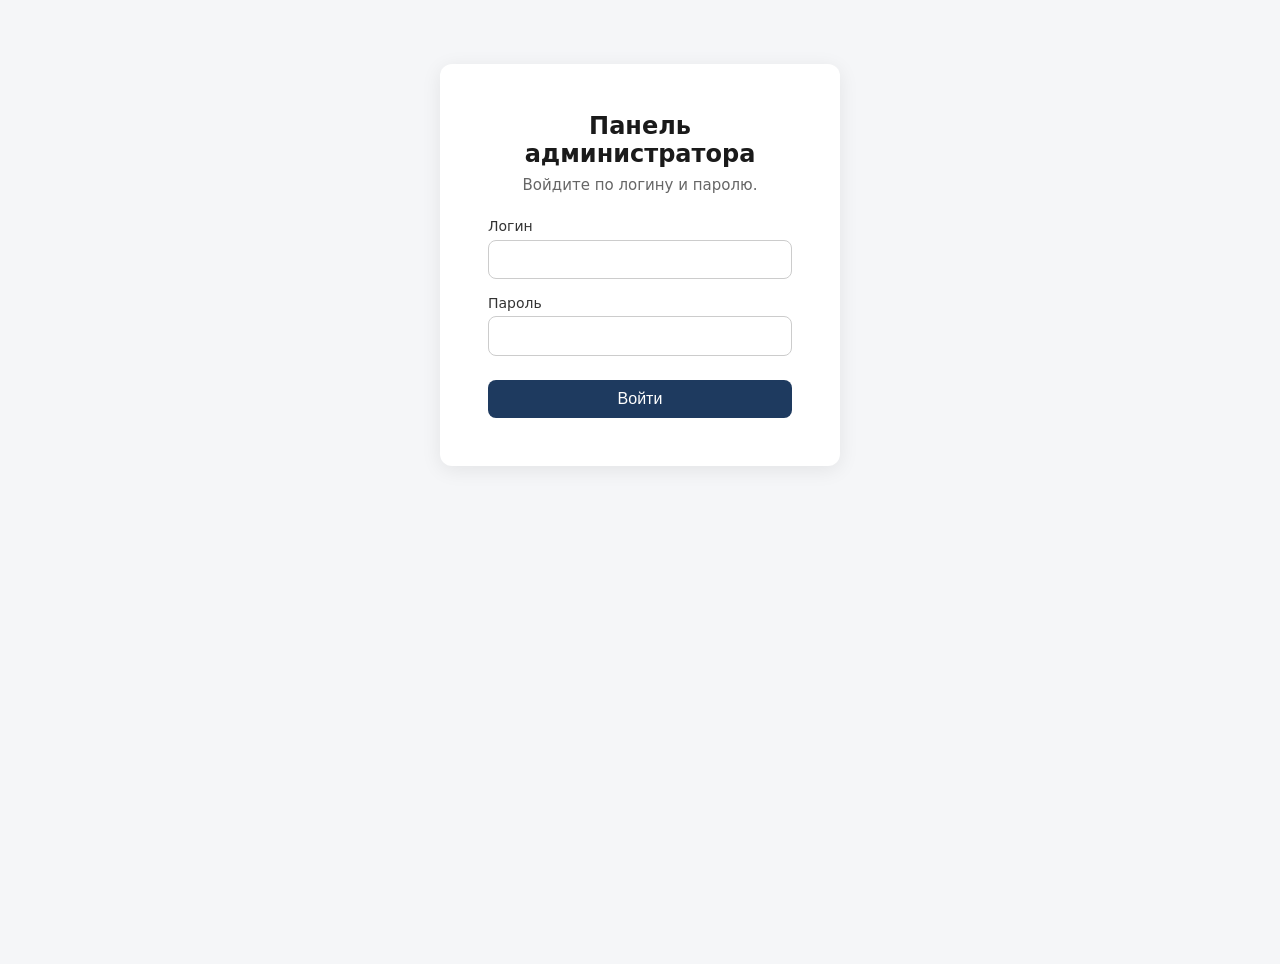
==== admin-panel/index.html @ da59d720 "initial commit with backend structure" ====
<!DOCTYPE html>
<html lang="ru">
<head>
  <meta charset="UTF-8">
  <meta name="viewport" content="width=device-width, initial-scale=1">
  <title>Панель администратора</title>
  <link rel="stylesheet" href="styles.css">
</head>
<body>
  <div id="app">
    <div class="page-login" id="page-login" style="display:none">
      <div class="login-box">
        <h2>Панель администратора</h2>
        <p>Войдите по логину и паролю.</p>
        <div id="login-error" class="error-msg" style="display:none"></div>
        <form id="form-login">
          <div class="form-group">
            <label for="input-username">Логин</label>
            <input type="text" id="input-username" name="username" required autocomplete="username">
          </div>
          <div class="form-group">
            <label for="input-password">Пароль</label>
            <input type="password" id="input-password" name="password" required autocomplete="current-password">
          </div>
          <button type="submit" class="btn btn-primary" id="btn-login-submit">Войти</button>
        </form>
      </div>
    </div>
    <div class="page-dashboard" id="page-dashboard" style="display:none">
      <header>
        <h1>Управление ролями пользователей</h1>
        <div>
          <span class="user" id="header-user"></span>
          <a href="#" id="btn-logout">Выход</a>
        </div>
      </header>
      <main class="container">
        <div id="dashboard-error" class="error-msg" style="display:none"></div>
        <h2>Пользователи</h2>
        <table class="users-table">
          <thead>
            <tr>
              <th>Пользователь</th>
              <th>Email</th>
              <th>Роль</th>
              <th>Действие</th>
            </tr>
          </thead>
          <tbody id="users-tbody">
            <tr><td colspan="4" class="loading">Загрузка…</td></tr>
          </tbody>
        </table>
      </main>
    </div>
  </div>
  <script src="config.js"></script>
  <script src="app.js"></script>
  <script>
    (function() {
      var params = new URLSearchParams(window.location.search);
      var error = params.get('error');
      var token = window.adminApp.getToken();

      if (error) {
        document.getElementById('page-login').style.display = 'block';
        document.getElementById('login-error').textContent = 'Ошибка входа. Попробуйте снова.';
        document.getElementById('login-error').style.display = 'block';
      } else if (!token) {
        document.getElementById('page-login').style.display = 'block';
        document.getElementById('form-login').onsubmit = function(e) {
          e.preventDefault();
          var username = document.getElementById('input-username').value.trim();
          var password = document.getElementById('input-password').value;
          var errEl = document.getElementById('login-error');
          var btn = document.getElementById('btn-login-submit');
          errEl.style.display = 'none';
          btn.disabled = true;
          window.adminApp.login(username, password)
            .then(function() {
              window.location.reload();
            })
            .catch(function(err) {
              errEl.textContent = err.message || 'Неверный логин или пароль';
              errEl.style.display = 'block';
              btn.disabled = false;
            });
        };
      } else {
        document.getElementById('page-dashboard').style.display = 'block';
        document.getElementById('btn-logout').href = window.adminApp.logoutUrl();
        document.getElementById('btn-logout').onclick = function(e) {
          e.preventDefault();
          window.adminApp.clearToken();
          window.location.href = window.adminApp.logoutUrl();
        };
        loadDashboard();
        return;
      }
    })();

    function loadDashboard() {
      var tbody = document.getElementById('users-tbody');
      var errEl = document.getElementById('dashboard-error');

      window.adminApp.loadUsers()
        .then(function(users) {
          tbody.innerHTML = '';
          users.forEach(function(u) {
            var tr = document.createElement('tr');
            var avatar = u.picture
              ? '<img class="avatar" src="' + escapeHtml(u.picture) + '" alt="">'
              : '<span class="no-avatar">' + (u.display_name || u.email || '').charAt(0).toUpperCase() + '</span>';
            var name = (u.display_name || u.email || 'ID ' + u.id);
            var select = document.createElement('select');
            select.dataset.userId = u.id;
            window.adminApp.ROLES.forEach(function(r) {
              var opt = document.createElement('option');
              opt.value = r;
              opt.textContent = r;
              if (r === u.role) opt.selected = true;
              select.appendChild(opt);
            });
            var btn = document.createElement('button');
            btn.className = 'btn btn-success';
            btn.textContent = 'Сохранить';
            btn.type = 'button';
            btn.onclick = function() { saveRole(u.id, select.value, btn, errEl); };
            tr.innerHTML = '<td>' + avatar + escapeHtml(name) + '</td><td>' + escapeHtml(u.email || '') + '</td><td class="role-cell"></td><td></td>';
            tr.querySelector('.role-cell').appendChild(select);
            tr.querySelector('td:last-child').appendChild(btn);
            tbody.appendChild(tr);
          });
        })
        .catch(function(e) {
          tbody.innerHTML = '<tr><td colspan="4" class="loading">Ошибка: ' + escapeHtml(e.message) + '</td></tr>';
        });
    }

    function saveRole(userId, role, btn, errEl) {
      btn.disabled = true;
      btn.textContent = '…';
      errEl.style.display = 'none';
      window.adminApp.setRole(userId, role)
        .then(function() {
          btn.textContent = 'Сохранено';
          setTimeout(function() { btn.textContent = 'Сохранить'; btn.disabled = false; }, 1500);
        })
        .catch(function(e) {
          errEl.textContent = e.message || 'Не удалось сохранить роль';
          errEl.style.display = 'block';
          btn.textContent = 'Сохранить';
          btn.disabled = false;
        });
    }

    function escapeHtml(s) {
      if (!s) return '';
      var div = document.createElement('div');
      div.textContent = s;
      return div.innerHTML;
    }
  </script>
</body>
</html>
---- admin-panel/styles.css ----
* { box-sizing: border-box; }
body { font-family: system-ui, sans-serif; margin: 0; min-height: 100vh; background: #f5f6f8; color: #1a1a1a; }
.container { max-width: 900px; margin: 0 auto; padding: 2rem; }
header { background: #1e3a5f; color: #fff; padding: 1rem 2rem; display: flex; align-items: center; justify-content: space-between; }
header h1 { margin: 0; font-size: 1.25rem; }
header a { color: #fff; text-decoration: none; font-size: 0.875rem; padding: 0.4rem 0.8rem; border: 1px solid rgba(255,255,255,0.5); border-radius: 6px; }
header a:hover { background: rgba(255,255,255,0.1); }
.login-box { background: #fff; border-radius: 12px; box-shadow: 0 4px 20px rgba(0,0,0,0.08); padding: 3rem; text-align: center; margin: 4rem auto; max-width: 400px; }
.login-box h2 { margin: 0 0 0.5rem; font-size: 1.5rem; }
.login-box p { color: #666; margin: 0 0 1.5rem; font-size: 0.9375rem; }
.login-box .form-group { text-align: left; margin-bottom: 1rem; }
.login-box .form-group label { display: block; margin-bottom: 0.35rem; font-size: 0.875rem; font-weight: 500; color: #333; }
.login-box .form-group input { width: 100%; padding: 0.6rem 0.75rem; border: 1px solid #ccc; border-radius: 8px; font-size: 1rem; }
.login-box #form-login { margin-top: 1rem; }
.login-box #btn-login-submit { margin-top: 0.5rem; width: 100%; }
.btn { display: inline-block; padding: 0.65rem 1.25rem; border-radius: 8px; font-size: 1rem; font-weight: 500; cursor: pointer; border: none; text-decoration: none; }
.btn-primary { background: #1e3a5f; color: #fff; }
.btn-primary:hover { background: #2a4a75; }
.btn-success { background: #2d7d46; color: #fff; }
.btn-success:hover { background: #368f52; }
.btn:disabled { opacity: 0.6; cursor: not-allowed; }
.error-msg { background: #fce8e8; color: #b91c1c; padding: 0.75rem 1rem; border-radius: 8px; margin-bottom: 1rem; font-size: 0.875rem; }
.dashboard h2 { margin: 0 0 1.5rem; font-size: 1.375rem; }
.users-table { width: 100%; background: #fff; border-radius: 12px; box-shadow: 0 4px 20px rgba(0,0,0,0.08); border-collapse: collapse; overflow: hidden; }
.users-table th, .users-table td { padding: 0.875rem 1rem; text-align: left; border-bottom: 1px solid #eee; }
.users-table th { background: #f8f9fa; font-weight: 600; font-size: 0.8125rem; color: #555; }
.users-table tr:last-child td { border-bottom: none; }
.users-table tr:hover td { background: #fafbfc; }
.users-table .role-cell { display: flex; align-items: center; gap: 0.5rem; }
.users-table select { padding: 0.4rem 0.6rem; border: 1px solid #ccc; border-radius: 6px; font-size: 0.875rem; min-width: 140px; }
.users-table .loading { padding: 3rem; text-align: center; color: #666; }
.users-table .avatar { width: 36px; height: 36px; border-radius: 50%; object-fit: cover; vertical-align: middle; margin-right: 0.5rem; }
.users-table .no-avatar { width: 36px; height: 36px; border-radius: 50%; background: #ddd; display: inline-flex; align-items: center; justify-content: center; font-size: 0.875rem; color: #666; margin-right: 0.5rem; vertical-align: middle; }
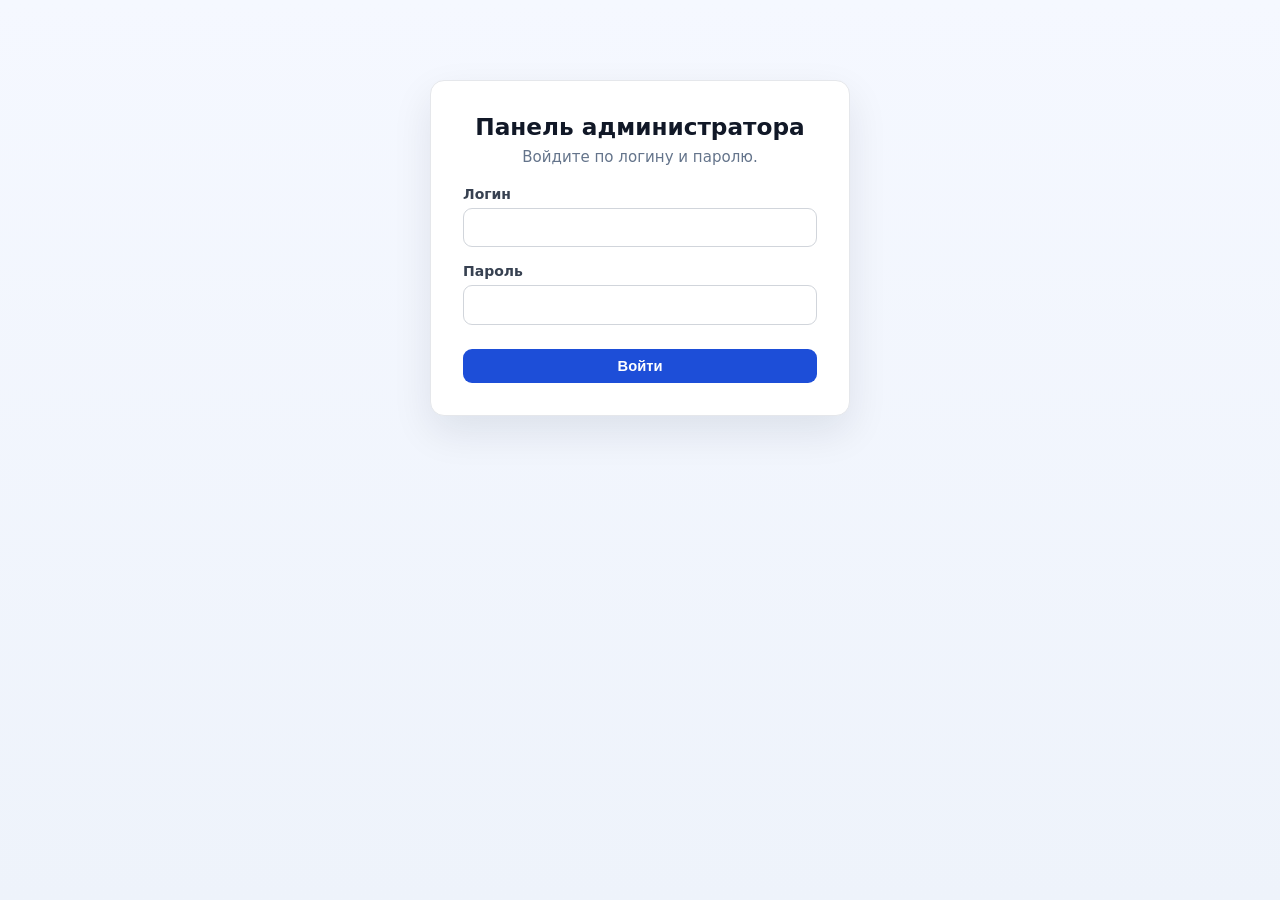
==== commit b86497dc: "expenses update" ====
--- a/admin-panel/index.html
+++ b/admin-panel/index.html
@@ -3,162 +3,58 @@
 <head>
   <meta charset="UTF-8">
   <meta name="viewport" content="width=device-width, initial-scale=1">
-  <title>Панель администратора</title>
+  <title>Admin Login</title>
   <link rel="stylesheet" href="styles.css">
 </head>
 <body>
-  <div id="app">
-    <div class="page-login" id="page-login" style="display:none">
-      <div class="login-box">
-        <h2>Панель администратора</h2>
-        <p>Войдите по логину и паролю.</p>
-        <div id="login-error" class="error-msg" style="display:none"></div>
-        <form id="form-login">
-          <div class="form-group">
-            <label for="input-username">Логин</label>
-            <input type="text" id="input-username" name="username" required autocomplete="username">
-          </div>
-          <div class="form-group">
-            <label for="input-password">Пароль</label>
-            <input type="password" id="input-password" name="password" required autocomplete="current-password">
-          </div>
-          <button type="submit" class="btn btn-primary" id="btn-login-submit">Войти</button>
-        </form>
-      </div>
-    </div>
-    <div class="page-dashboard" id="page-dashboard" style="display:none">
-      <header>
-        <h1>Управление ролями пользователей</h1>
-        <div>
-          <span class="user" id="header-user"></span>
-          <a href="#" id="btn-logout">Выход</a>
+  <div class="page-login" id="page-login">
+    <div class="login-box">
+      <h2>Панель администратора</h2>
+      <p>Войдите по логину и паролю.</p>
+      <div id="login-error" class="error-msg" style="display:none"></div>
+      <form id="form-login">
+        <div class="form-group">
+          <label for="input-username">Логин</label>
+          <input type="text" id="input-username" name="username" required autocomplete="username">
         </div>
-      </header>
-      <main class="container">
-        <div id="dashboard-error" class="error-msg" style="display:none"></div>
-        <h2>Пользователи</h2>
-        <table class="users-table">
-          <thead>
-            <tr>
-              <th>Пользователь</th>
-              <th>Email</th>
-              <th>Роль</th>
-              <th>Действие</th>
-            </tr>
-          </thead>
-          <tbody id="users-tbody">
-            <tr><td colspan="4" class="loading">Загрузка…</td></tr>
-          </tbody>
-        </table>
-      </main>
+        <div class="form-group">
+          <label for="input-password">Пароль</label>
+          <input type="password" id="input-password" name="password" required autocomplete="current-password">
+        </div>
+        <button type="submit" class="btn btn-primary" id="btn-login-submit">Войти</button>
+      </form>
     </div>
   </div>
   <script src="config.js"></script>
   <script src="app.js"></script>
   <script>
     (function() {
+      if (!window.adminApp.ensureGuest()) return;
       var params = new URLSearchParams(window.location.search);
-      var error = params.get('error');
-      var token = window.adminApp.getToken();
-
-      if (error) {
-        document.getElementById('page-login').style.display = 'block';
-        document.getElementById('login-error').textContent = 'Ошибка входа. Попробуйте снова.';
-        document.getElementById('login-error').style.display = 'block';
-      } else if (!token) {
-        document.getElementById('page-login').style.display = 'block';
-        document.getElementById('form-login').onsubmit = function(e) {
-          e.preventDefault();
-          var username = document.getElementById('input-username').value.trim();
-          var password = document.getElementById('input-password').value;
-          var errEl = document.getElementById('login-error');
-          var btn = document.getElementById('btn-login-submit');
-          errEl.style.display = 'none';
-          btn.disabled = true;
-          window.adminApp.login(username, password)
-            .then(function() {
-              window.location.reload();
-            })
-            .catch(function(err) {
-              errEl.textContent = err.message || 'Неверный логин или пароль';
-              errEl.style.display = 'block';
-              btn.disabled = false;
-            });
-        };
-      } else {
-        document.getElementById('page-dashboard').style.display = 'block';
-        document.getElementById('btn-logout').href = window.adminApp.logoutUrl();
-        document.getElementById('btn-logout').onclick = function(e) {
-          e.preventDefault();
-          window.adminApp.clearToken();
-          window.location.href = window.adminApp.logoutUrl();
-        };
-        loadDashboard();
-        return;
+      if (params.get('error')) {
+        var errBox = document.getElementById('login-error');
+        errBox.textContent = 'Ошибка входа. Попробуйте снова.';
+        errBox.style.display = 'block';
       }
+      document.getElementById('form-login').onsubmit = function(e) {
+        e.preventDefault();
+        var username = document.getElementById('input-username').value.trim();
+        var password = document.getElementById('input-password').value;
+        var errEl = document.getElementById('login-error');
+        var btn = document.getElementById('btn-login-submit');
+        errEl.style.display = 'none';
+        btn.disabled = true;
+        window.adminApp.login(username, password)
+          .then(function() {
+            window.location.href = 'dashboard.html';
+          })
+          .catch(function(err) {
+            errEl.textContent = err.message || 'Неверный логин или пароль';
+            errEl.style.display = 'block';
+            btn.disabled = false;
+          });
+      };
     })();
-
-    function loadDashboard() {
-      var tbody = document.getElementById('users-tbody');
-      var errEl = document.getElementById('dashboard-error');
-
-      window.adminApp.loadUsers()
-        .then(function(users) {
-          tbody.innerHTML = '';
-          users.forEach(function(u) {
-            var tr = document.createElement('tr');
-            var avatar = u.picture
-              ? '<img class="avatar" src="' + escapeHtml(u.picture) + '" alt="">'
-              : '<span class="no-avatar">' + (u.display_name || u.email || '').charAt(0).toUpperCase() + '</span>';
-            var name = (u.display_name || u.email || 'ID ' + u.id);
-            var select = document.createElement('select');
-            select.dataset.userId = u.id;
-            window.adminApp.ROLES.forEach(function(r) {
-              var opt = document.createElement('option');
-              opt.value = r;
-              opt.textContent = r;
-              if (r === u.role) opt.selected = true;
-              select.appendChild(opt);
-            });
-            var btn = document.createElement('button');
-            btn.className = 'btn btn-success';
-            btn.textContent = 'Сохранить';
-            btn.type = 'button';
-            btn.onclick = function() { saveRole(u.id, select.value, btn, errEl); };
-            tr.innerHTML = '<td>' + avatar + escapeHtml(name) + '</td><td>' + escapeHtml(u.email || '') + '</td><td class="role-cell"></td><td></td>';
-            tr.querySelector('.role-cell').appendChild(select);
-            tr.querySelector('td:last-child').appendChild(btn);
-            tbody.appendChild(tr);
-          });
-        })
-        .catch(function(e) {
-          tbody.innerHTML = '<tr><td colspan="4" class="loading">Ошибка: ' + escapeHtml(e.message) + '</td></tr>';
-        });
-    }
-
-    function saveRole(userId, role, btn, errEl) {
-      btn.disabled = true;
-      btn.textContent = '…';
-      errEl.style.display = 'none';
-      window.adminApp.setRole(userId, role)
-        .then(function() {
-          btn.textContent = 'Сохранено';
-          setTimeout(function() { btn.textContent = 'Сохранить'; btn.disabled = false; }, 1500);
-        })
-        .catch(function(e) {
-          errEl.textContent = e.message || 'Не удалось сохранить роль';
-          errEl.style.display = 'block';
-          btn.textContent = 'Сохранить';
-          btn.disabled = false;
-        });
-    }
-
-    function escapeHtml(s) {
-      if (!s) return '';
-      var div = document.createElement('div');
-      div.textContent = s;
-      return div.innerHTML;
-    }
   </script>
 </body>
 </html>
--- a/admin-panel/styles.css
+++ b/admin-panel/styles.css
@@ -1,33 +1,177 @@
 * { box-sizing: border-box; }
-body { font-family: system-ui, sans-serif; margin: 0; min-height: 100vh; background: #f5f6f8; color: #1a1a1a; }
-.container { max-width: 900px; margin: 0 auto; padding: 2rem; }
-header { background: #1e3a5f; color: #fff; padding: 1rem 2rem; display: flex; align-items: center; justify-content: space-between; }
-header h1 { margin: 0; font-size: 1.25rem; }
-header a { color: #fff; text-decoration: none; font-size: 0.875rem; padding: 0.4rem 0.8rem; border: 1px solid rgba(255,255,255,0.5); border-radius: 6px; }
-header a:hover { background: rgba(255,255,255,0.1); }
-.login-box { background: #fff; border-radius: 12px; box-shadow: 0 4px 20px rgba(0,0,0,0.08); padding: 3rem; text-align: center; margin: 4rem auto; max-width: 400px; }
-.login-box h2 { margin: 0 0 0.5rem; font-size: 1.5rem; }
-.login-box p { color: #666; margin: 0 0 1.5rem; font-size: 0.9375rem; }
+body {
+  font-family: Inter, Segoe UI, system-ui, sans-serif;
+  margin: 0;
+  min-height: 100vh;
+  background: linear-gradient(180deg, #f5f8ff 0%, #eef3fb 100%);
+  color: #111827;
+}
+.container { max-width: 1280px; margin: 0 auto; padding: 1.5rem; }
+.page-login { padding: 1rem; }
+
+.app-shell {
+  display: grid;
+  grid-template-columns: 240px minmax(0, 1fr);
+  gap: 1rem;
+}
+.sidebar {
+  background: #fff;
+  border: 1px solid #e5e7eb;
+  border-radius: 14px;
+  padding: 1rem;
+  height: fit-content;
+  box-shadow: 0 10px 32px rgba(15, 23, 42, 0.06);
+}
+.sidebar h3 {
+  margin: 0 0 0.8rem;
+  font-size: 0.9rem;
+  color: #64748b;
+  text-transform: uppercase;
+  letter-spacing: 0.05em;
+}
+.side-link {
+  display: block;
+  color: #334155;
+  text-decoration: none;
+  padding: 0.6rem 0.7rem;
+  border-radius: 8px;
+  margin-bottom: 0.35rem;
+  font-weight: 600;
+  font-size: 0.92rem;
+}
+.side-link:hover { background: #f1f5f9; }
+.side-link.active { background: #dbeafe; color: #1d4ed8; }
+.content { min-width: 0; }
+
+.topbar {
+  background: linear-gradient(120deg, #0f172a, #1e3a8a);
+  color: #fff;
+  padding: 1rem 1.5rem;
+  display: flex;
+  align-items: center;
+  justify-content: space-between;
+  gap: 1rem;
+}
+.topbar-brand { display: flex; align-items: center; gap: 0.9rem; }
+.brand-dot {
+  width: 12px; height: 12px; border-radius: 50%;
+  background: #22c55e; box-shadow: 0 0 0 6px rgba(34, 197, 94, 0.25);
+}
+.topbar h1 { margin: 0; font-size: 1.08rem; line-height: 1.2; font-weight: 700; }
+.topbar p { margin: 0.2rem 0 0; font-size: 0.82rem; color: #c7d2fe; }
+.topbar-actions { display: flex; gap: 0.75rem; align-items: center; }
+.topbar a {
+  color: #fff; text-decoration: none; font-size: 0.86rem;
+  padding: 0.45rem 0.8rem; border: 1px solid rgba(255, 255, 255, 0.4); border-radius: 8px;
+}
+.topbar a:hover { background: rgba(255, 255, 255, 0.12); }
+
+.overview {
+  display: grid;
+  grid-template-columns: repeat(4, minmax(0, 1fr));
+  gap: 0.9rem;
+  margin-bottom: 1rem;
+}
+.metric-card {
+  background: #fff;
+  border: 1px solid #e5e7eb;
+  border-radius: 14px;
+  padding: 1rem 1.1rem;
+  box-shadow: 0 8px 24px rgba(15, 23, 42, 0.05);
+}
+.metric-title { margin: 0; color: #64748b; font-size: 0.84rem; }
+.metric-value { margin: 0.5rem 0 0; font-size: 1.7rem; line-height: 1; font-weight: 700; color: #0f172a; }
+
+.login-box {
+  background: #fff; border-radius: 14px; box-shadow: 0 16px 40px rgba(15, 23, 42, 0.09);
+  padding: 2rem; text-align: center; margin: 4rem auto; max-width: 420px; border: 1px solid #e5e7eb;
+}
+.login-box h2 { margin: 0 0 0.5rem; font-size: 1.45rem; }
+.login-box p { color: #64748b; margin: 0 0 1.25rem; font-size: 0.94rem; }
 .login-box .form-group { text-align: left; margin-bottom: 1rem; }
-.login-box .form-group label { display: block; margin-bottom: 0.35rem; font-size: 0.875rem; font-weight: 500; color: #333; }
-.login-box .form-group input { width: 100%; padding: 0.6rem 0.75rem; border: 1px solid #ccc; border-radius: 8px; font-size: 1rem; }
+.login-box .form-group label { display: block; margin-bottom: 0.35rem; font-size: 0.875rem; font-weight: 600; color: #374151; }
+.login-box .form-group input { width: 100%; padding: 0.62rem 0.75rem; border: 1px solid #d1d5db; border-radius: 9px; font-size: 1rem; }
 .login-box #form-login { margin-top: 1rem; }
 .login-box #btn-login-submit { margin-top: 0.5rem; width: 100%; }
-.btn { display: inline-block; padding: 0.65rem 1.25rem; border-radius: 8px; font-size: 1rem; font-weight: 500; cursor: pointer; border: none; text-decoration: none; }
-.btn-primary { background: #1e3a5f; color: #fff; }
-.btn-primary:hover { background: #2a4a75; }
-.btn-success { background: #2d7d46; color: #fff; }
-.btn-success:hover { background: #368f52; }
-.btn:disabled { opacity: 0.6; cursor: not-allowed; }
-.error-msg { background: #fce8e8; color: #b91c1c; padding: 0.75rem 1rem; border-radius: 8px; margin-bottom: 1rem; font-size: 0.875rem; }
-.dashboard h2 { margin: 0 0 1.5rem; font-size: 1.375rem; }
-.users-table { width: 100%; background: #fff; border-radius: 12px; box-shadow: 0 4px 20px rgba(0,0,0,0.08); border-collapse: collapse; overflow: hidden; }
-.users-table th, .users-table td { padding: 0.875rem 1rem; text-align: left; border-bottom: 1px solid #eee; }
-.users-table th { background: #f8f9fa; font-weight: 600; font-size: 0.8125rem; color: #555; }
+
+.btn { display: inline-block; padding: 0.57rem 0.95rem; border-radius: 9px; font-size: 0.92rem; font-weight: 600; cursor: pointer; border: none; text-decoration: none; }
+.btn-primary { background: #1d4ed8; color: #fff; }
+.btn-primary:hover { background: #1e40af; }
+.btn-success { background: #15803d; color: #fff; }
+.btn-success:hover { background: #166534; }
+.btn:disabled { opacity: 0.62; cursor: not-allowed; }
+
+.error-msg {
+  background: #fef2f2; color: #b91c1c; padding: 0.72rem 0.9rem;
+  border-radius: 9px; margin-bottom: 1rem; font-size: 0.875rem; border: 1px solid #fecaca;
+}
+
+.card {
+  background: #fff;
+  border-radius: 14px;
+  box-shadow: 0 10px 32px rgba(15, 23, 42, 0.06);
+  border: 1px solid #e5e7eb;
+  padding: 1.15rem 1.2rem;
+}
+.card-header {
+  display: flex; justify-content: space-between; align-items: flex-start;
+  margin-bottom: 0.9rem; gap: 0.8rem; flex-wrap: wrap;
+}
+.card-title { margin: 0; font-size: 1.02rem; font-weight: 700; color: #111827; }
+.card-subtitle { margin: 0.28rem 0 0; font-size: 0.84rem; color: #64748b; max-width: 760px; }
+
+.toolbar { display: flex; gap: 0.5rem; align-items: center; flex-wrap: wrap; }
+.input {
+  padding: 0.56rem 0.75rem; border-radius: 9px; border: 1px solid #d1d5db;
+  font-size: 0.92rem; min-width: 235px; background: #fff;
+}
+.input:focus { outline: none; border-color: #1d4ed8; box-shadow: 0 0 0 3px rgba(29, 78, 216, 0.13); }
+
+.table-wrap {
+  border: 1px solid #e5e7eb;
+  border-radius: 12px;
+  overflow: auto;
+}
+.users-table { width: 100%; border-collapse: collapse; min-width: 700px; }
+.users-table th, .users-table td { padding: 0.78rem 0.86rem; text-align: left; border-bottom: 1px solid #f1f5f9; vertical-align: middle; }
+.users-table th { background: #f8fafc; font-weight: 700; font-size: 0.78rem; color: #475569; text-transform: uppercase; letter-spacing: 0.03em; }
 .users-table tr:last-child td { border-bottom: none; }
-.users-table tr:hover td { background: #fafbfc; }
-.users-table .role-cell { display: flex; align-items: center; gap: 0.5rem; }
-.users-table select { padding: 0.4rem 0.6rem; border: 1px solid #ccc; border-radius: 6px; font-size: 0.875rem; min-width: 140px; }
-.users-table .loading { padding: 3rem; text-align: center; color: #666; }
-.users-table .avatar { width: 36px; height: 36px; border-radius: 50%; object-fit: cover; vertical-align: middle; margin-right: 0.5rem; }
-.users-table .no-avatar { width: 36px; height: 36px; border-radius: 50%; background: #ddd; display: inline-flex; align-items: center; justify-content: center; font-size: 0.875rem; color: #666; margin-right: 0.5rem; vertical-align: middle; }
+.users-table tr:hover td { background: #f8fbff; }
+.users-table .role-cell { display: flex; align-items: center; gap: 0.45rem; }
+.users-table select { padding: 0.4rem 0.55rem; border: 1px solid #d1d5db; border-radius: 7px; font-size: 0.86rem; min-width: 140px; background: #fff; }
+.users-table .loading { padding: 2.3rem; text-align: center; color: #64748b; }
+.users-table .avatar {
+  width: 34px; height: 34px; border-radius: 50%; object-fit: cover;
+  vertical-align: middle; margin-right: 0.55rem; border: 1px solid #e2e8f0;
+}
+.users-table .no-avatar {
+  width: 34px; height: 34px; border-radius: 50%; background: #e2e8f0;
+  display: inline-flex; align-items: center; justify-content: center; font-size: 0.84rem;
+  color: #334155; margin-right: 0.55rem; vertical-align: middle;
+}
+.quick-links { display: grid; grid-template-columns: repeat(2, minmax(0, 1fr)); gap: 0.8rem; }
+.quick-link {
+  display: block;
+  text-decoration: none;
+  background: #f8fafc;
+  color: #1e3a8a;
+  border: 1px solid #e5e7eb;
+  border-radius: 10px;
+  padding: 0.9rem 1rem;
+  font-weight: 600;
+}
+.quick-link:hover { background: #eff6ff; }
+
+@media (max-width: 1024px) {
+  .overview { grid-template-columns: repeat(2, minmax(0, 1fr)); }
+  .app-shell { grid-template-columns: 1fr; }
+}
+@media (max-width: 760px) {
+  .container { padding: 1rem; }
+  .topbar { padding: 0.9rem 1rem; }
+  .topbar-brand p { display: none; }
+  .overview { grid-template-columns: 1fr; }
+  .toolbar { width: 100%; }
+  .input { min-width: 0; flex: 1; }
+  .quick-links { grid-template-columns: 1fr; }
+}
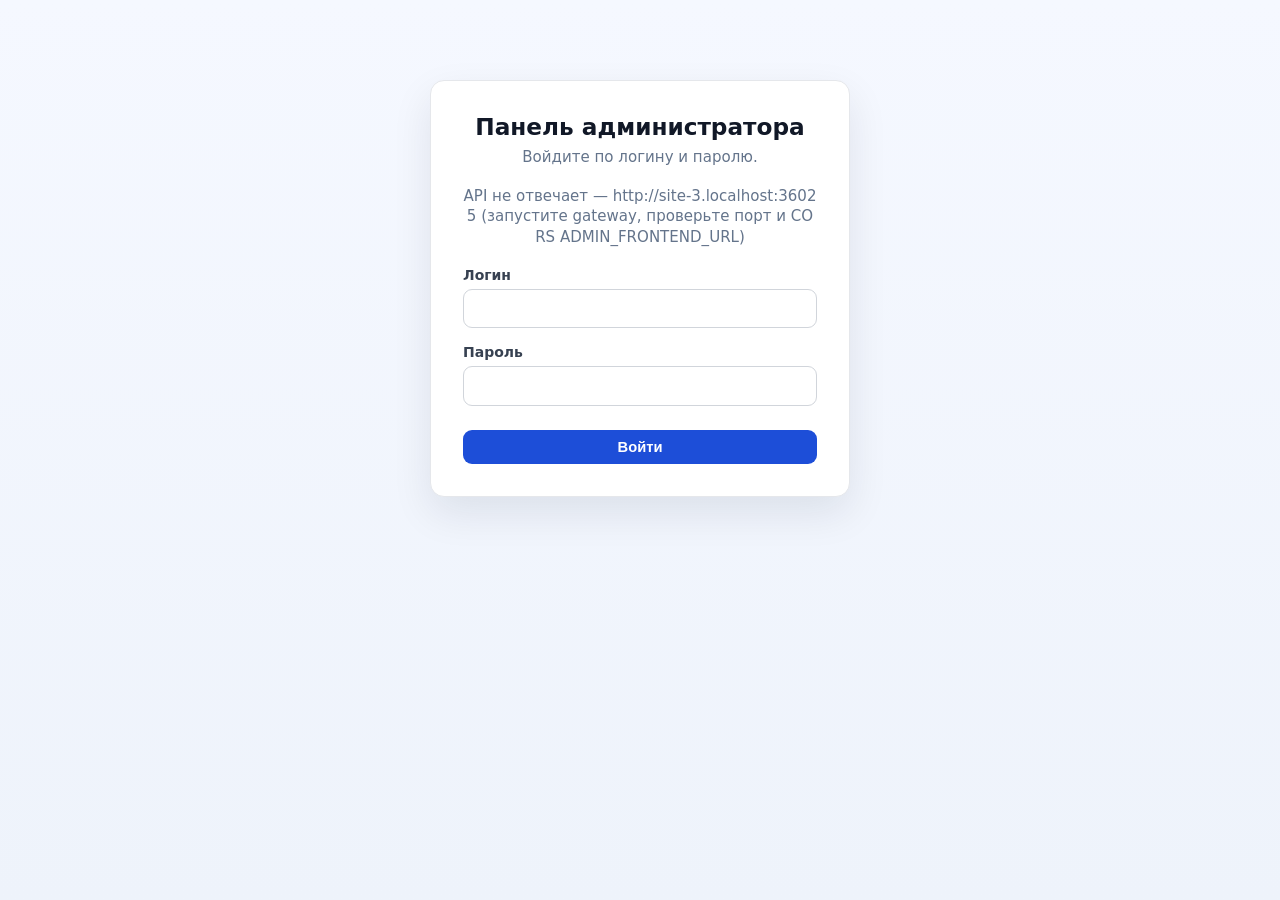
==== commit c4984ecf: "fix admin" ====
--- a/admin-panel/index.html
+++ b/admin-panel/index.html
@@ -11,6 +11,7 @@
     <div class="login-box">
       <h2>Панель администратора</h2>
       <p>Войдите по логину и паролю.</p>
+      <p id="api-health-line" class="login-api-hint" aria-live="polite"></p>
       <div id="login-error" class="error-msg" style="display:none"></div>
       <form id="form-login">
         <div class="form-group">
@@ -36,6 +37,18 @@
         errBox.textContent = 'Ошибка входа. Попробуйте снова.';
         errBox.style.display = 'block';
       }
+      (function checkApi() {
+        var line = document.getElementById('api-health-line');
+        if (!line || !window.adminApp) return;
+        var base = window.adminApp.API_BASE || '—';
+        line.textContent = 'Проверка API: ' + base + ' …';
+        window.adminApp.pingGatewayHealth().then(function (ok) {
+          line.textContent = ok
+            ? ('Связь с API OK — ' + base)
+            : ('API не отвечает — ' + base + ' (запустите gateway, проверьте порт и CORS ADMIN_FRONTEND_URL)');
+        });
+      })();
+
       document.getElementById('form-login').onsubmit = function(e) {
         e.preventDefault();
         var username = document.getElementById('input-username').value.trim();
--- a/admin-panel/styles.css
+++ b/admin-panel/styles.css
@@ -93,6 +93,13 @@
 .login-box .form-group input { width: 100%; padding: 0.62rem 0.75rem; border: 1px solid #d1d5db; border-radius: 9px; font-size: 1rem; }
 .login-box #form-login { margin-top: 1rem; }
 .login-box #btn-login-submit { margin-top: 0.5rem; width: 100%; }
+.login-api-hint {
+  font-size: 0.8rem;
+  color: #64748b;
+  margin: 0 0 0.75rem;
+  line-height: 1.35;
+  word-break: break-all;
+}
 
 .btn { display: inline-block; padding: 0.57rem 0.95rem; border-radius: 9px; font-size: 0.92rem; font-weight: 600; cursor: pointer; border: none; text-decoration: none; }
 .btn-primary { background: #1d4ed8; color: #fff; }
@@ -100,6 +107,29 @@
 .btn-success { background: #15803d; color: #fff; }
 .btn-success:hover { background: #166534; }
 .btn:disabled { opacity: 0.62; cursor: not-allowed; }
+.btn-danger { background: #b91c1c; color: #fff; }
+.btn-danger:hover:not(:disabled) { background: #991b1b; }
+.btn-ghost {
+  display: inline-block;
+  padding: 0.57rem 0.95rem;
+  border-radius: 9px;
+  font-size: 0.92rem;
+  font-weight: 600;
+  text-decoration: none;
+  color: #1e3a8a;
+  border: 1px solid #cbd5e1;
+  background: #fff;
+}
+.btn-ghost:hover { background: #f8fafc; }
+.danger-zone {
+  border: 1px solid #fecaca;
+  background: #fffbeb;
+  border-radius: 12px;
+  padding: 1rem 1.1rem;
+  margin-top: 0.75rem;
+}
+.danger-zone h3 { margin: 0 0 0.5rem; font-size: 0.95rem; color: #92400e; }
+.danger-zone ul { margin: 0.4rem 0 0; padding-left: 1.2rem; color: #78350f; font-size: 0.88rem; line-height: 1.45; }
 
 .error-msg {
   background: #fef2f2; color: #b91c1c; padding: 0.72rem 0.9rem;
